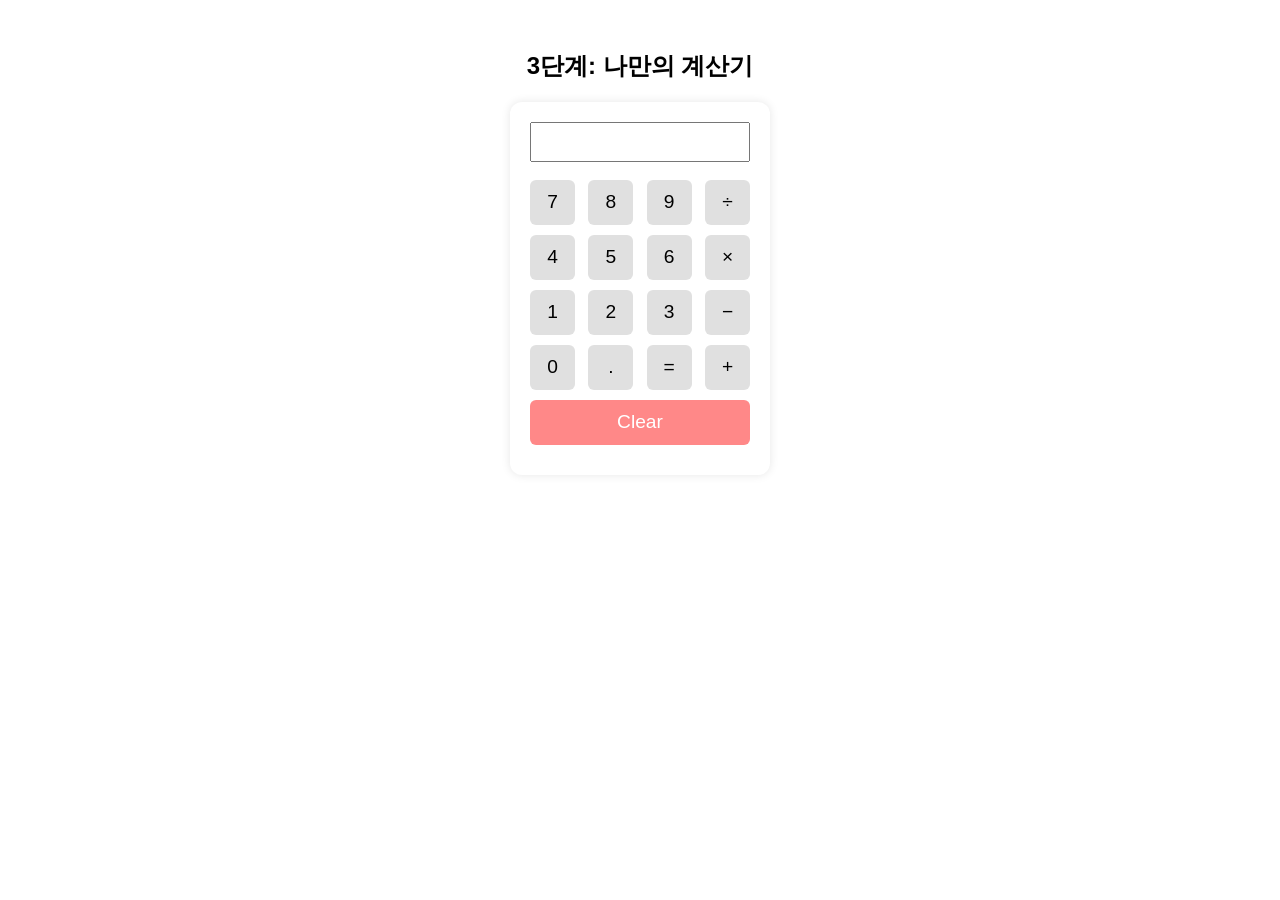
==== day04/mission03/index.html @ 0a34a5f3 "Merge remote-tracking branch 'upstream/main' into hyeon612" ====
<!DOCTYPE html>
<html lang="ko">
<head>
  <meta charset="UTF-8">
  <title>3단계: 계산기 완성</title>
  <link rel="stylesheet" href="style.css">
</head>
<body>
  <h2>3단계: 나만의 계산기</h2>

  <div id="calculator">
    <input type="text" id="display" readonly><br><br>

    <div class="button-row">
      <button>7</button>
      <button>8</button>
      <button>9</button>
      <button>÷</button>
    </div>
    <div class="button-row">
      <button>4</button>
      <button>5</button>
      <button>6</button>
      <button>×</button>
    </div>
    <div class="button-row">
      <button>1</button>
      <button>2</button>
      <button>3</button>
      <button>−</button>
    </div>
    <div class="button-row">
      <button>0</button>
      <button>.</button>
      <button>=</button>
      <button>+</button>
    </div>
    
    <div class="button-row">
      <button class="clear-btn">Clear</button>
    </div>
  </div>

  <script src="index.js"></script>
</body>
</html>
---- day04/mission03/style.css ----
body {
  font-family: sans-serif;
  text-align: center;
  margin-top: 50px;
}

#calculator {
  width: 220px;
  margin: 0 auto;
  background: white;
  padding: 20px;
  border-radius: 12px;
  box-shadow: 0 0 10px rgba(0, 0, 0, 0.1);
}

#display {
  width: 100%;
  height: 40px;
  font-size: 1.5em;
  text-align: right;
  padding: 5px;
  box-sizing: border-box;
}

.button-row {
  display: flex;
  justify-content: space-between;
  margin-bottom: 10px;
}

button {
  width: 45px;
  height: 45px;
  font-size: 1.2em;
  border: none;
  border-radius: 6px;
  background-color: #e0e0e0;
  cursor: pointer;
  transition: background 0.2s;
}

button:hover {
  background-color: #d0d0d0;
}

.clear-btn {
  width: 100%;
  background-color: #ff8888;
  color: white;
}
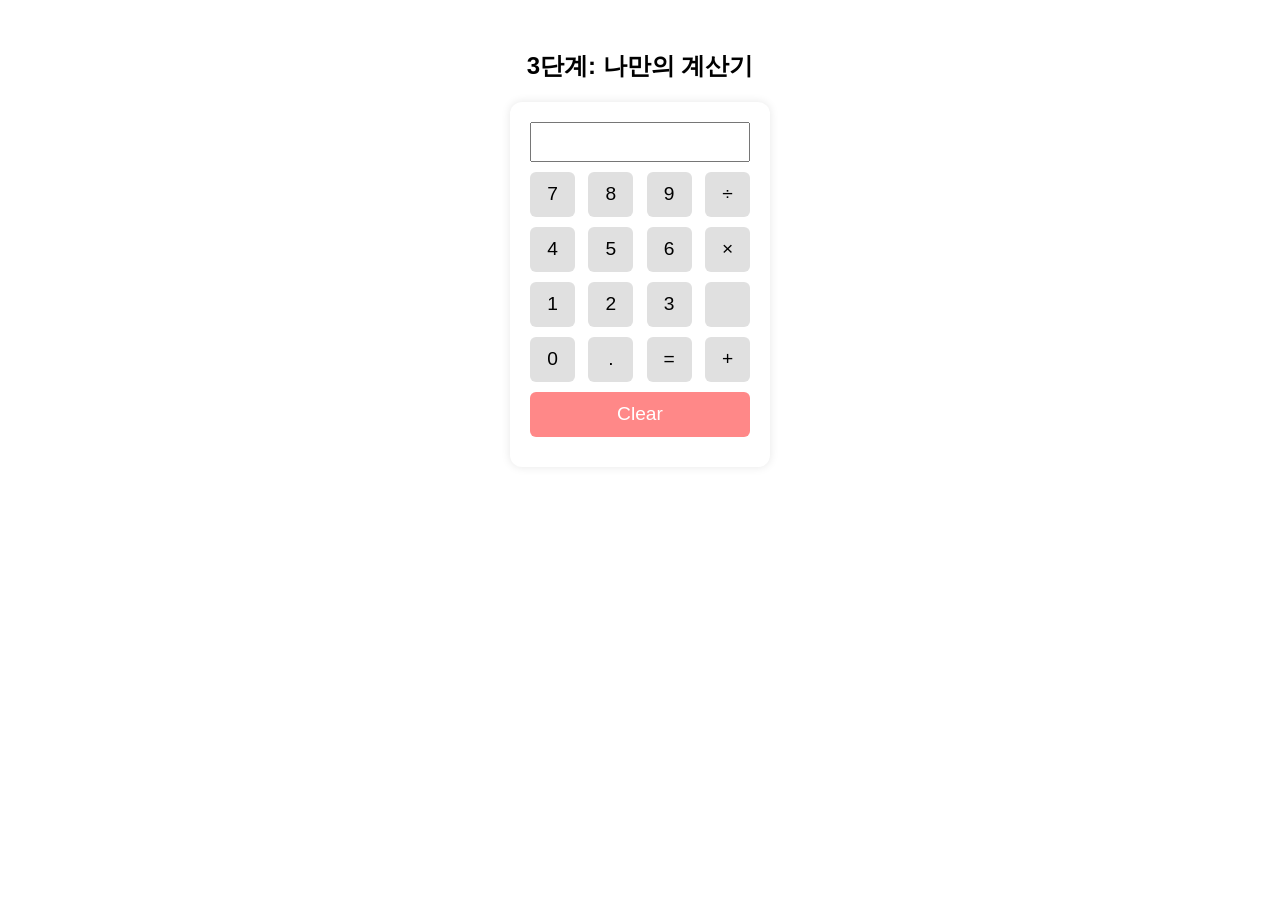
==== commit b7062649: "feat: day04_mission03" ====
--- a/day04/mission03/index.html
+++ b/day04/mission03/index.html
@@ -9,7 +9,11 @@
   <h2>3단계: 나만의 계산기</h2>
 
   <div id="calculator">
-    <input type="text" id="display" readonly><br><br>
+    <input type="text" id="display">
+    <div class="warningNotice">
+      <div id="firstNumberNotice">먼저 숫자를 입력해주세요.</div>
+      <div id="continuousOperatorNotice">연산자는 한 번만 입력해주세요.</div>
+    </div>
 
     <div class="button-row">
       <button>7</button>
@@ -27,13 +31,13 @@
       <button>1</button>
       <button>2</button>
       <button>3</button>
-      <button>−</button>
+      <button ></button>
     </div>
     <div class="button-row">
       <button>0</button>
-      <button>.</button>
-      <button>=</button>
-      <button>+</button>
+      <button value=".">.</button>
+      <button value="=">=</button>
+      <button value="+">+</button>
     </div>
     
     <div class="button-row">
--- a/day04/mission03/style.css
+++ b/day04/mission03/style.css
@@ -20,6 +20,18 @@
   text-align: right;
   padding: 5px;
   box-sizing: border-box;
+}
+
+.warningNotice {
+  color: #E17457;
+  font-size: 14px;
+  text-align: right;
+  margin-top: 10px;
+  margin-bottom: 10px;
+}
+
+.warningNotice #firstNumberNotice, #continuousOperatorNotice {
+  display: none;
 }
 
 .button-row {
